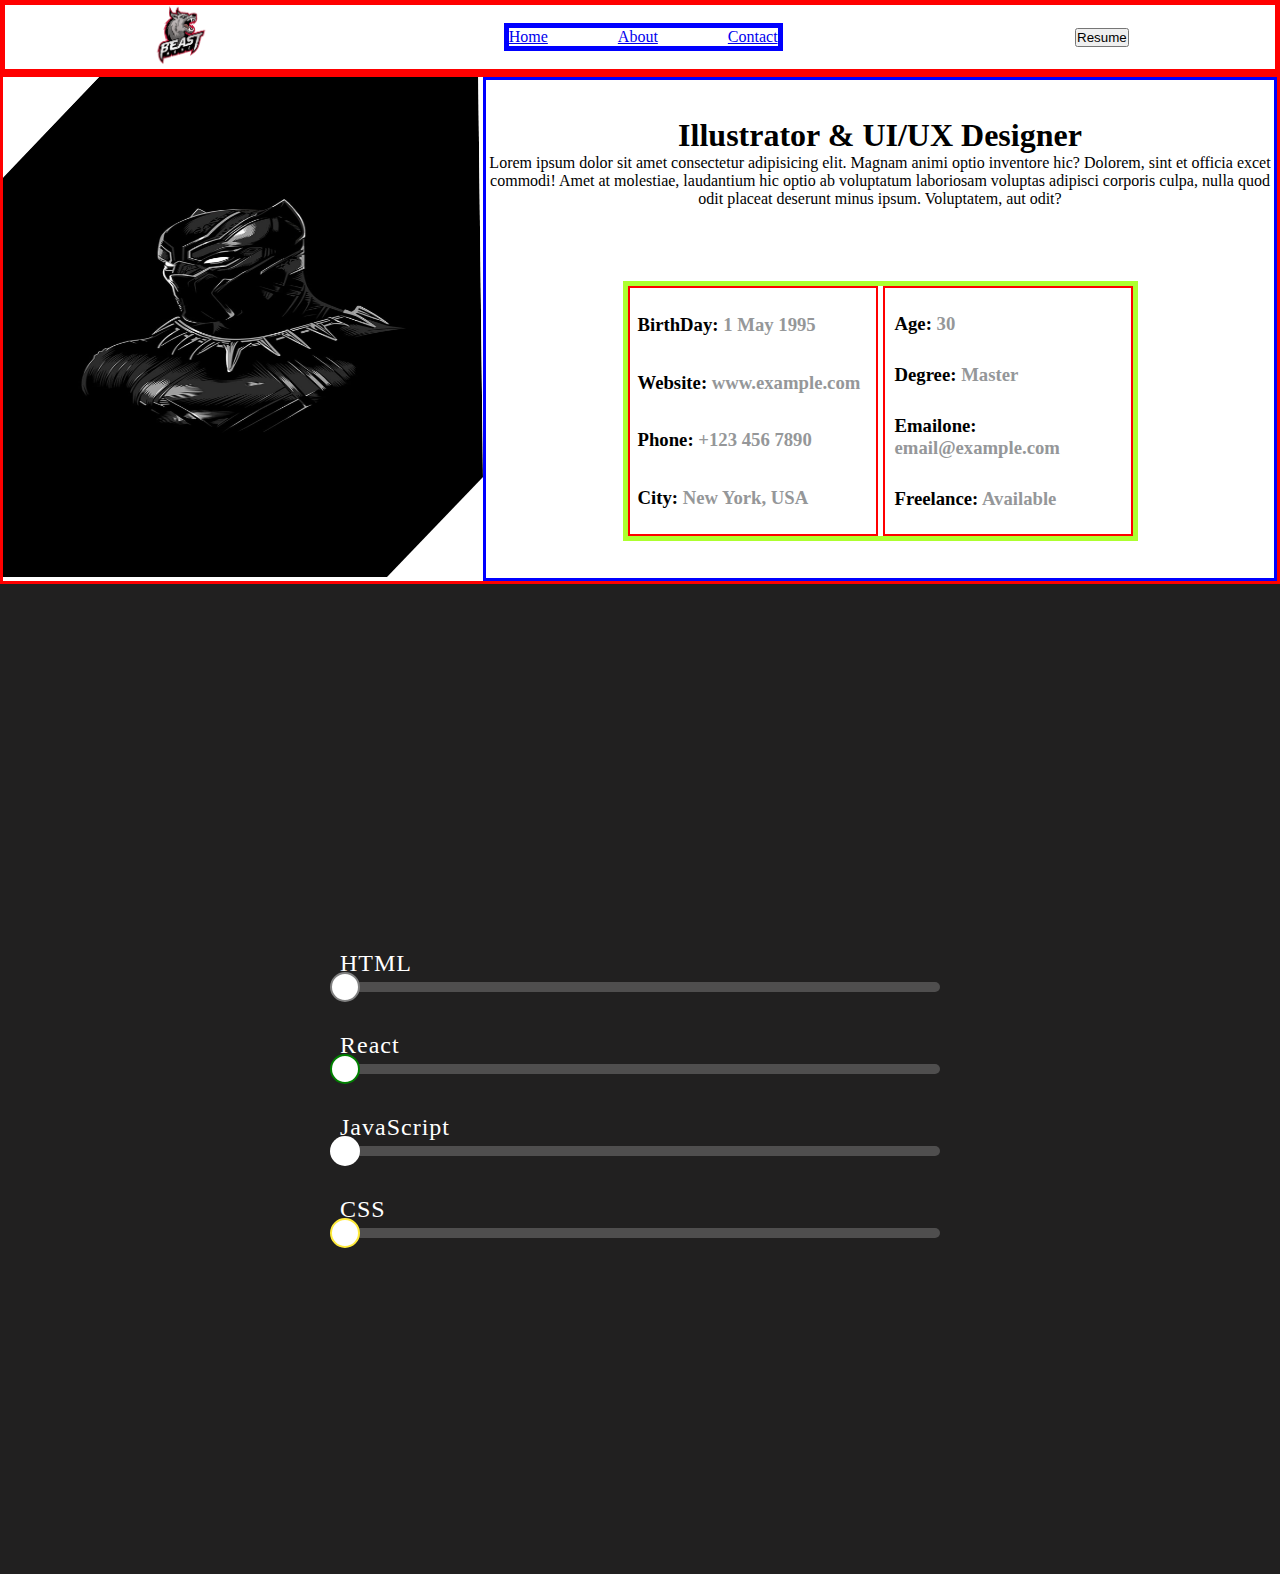
==== About/index.html @ 6f905f98 "Skill section added" ====
<!DOCTYPE html>
<html lang="en">
<head>
    <meta charset="UTF-8">
    <meta http-equiv="X-UA-Compatible" content="IE=edge">
    <meta name="viewport" content="width=device-width, initial-scale=1.0">
    <title>Document</title>
    <link rel="stylesheet" href="style.css">
</head>
<body>
    <div class="main">
        <nav id="navbar">
            <div>
              <img
                width="60px"
                src="./img/wlf_logo-2-removebg-preview.png"
                alt=""
              />
            </div>
            <ul id="navul">
              <li><a href="#"> Home</a></li>
              <li><a href="#">About</a></li>
              <li><a href="#">Contact</a></li>
            </ul>
    
            <div class="resume">
              <button>Resume</button>
            </div>
    
            <div class="togglebtn">
              <button id="navbtn"><svg xmlns="http://www.w3.org/2000/svg"  width="20px"
                height="20px"viewBox="0 0 448 512"><!--! Font Awesome Pro 6.3.0 by @fontawesome - https://fontawesome.com License - https://fontawesome.com/license (Commercial License) Copyright 2023 Fonticons, Inc. --><path d="M0 96C0 78.3 14.3 64 32 64H416c17.7 0 32 14.3 32 32s-14.3 32-32 32H32C14.3 128 0 113.7 0 96zM0 256c0-17.7 14.3-32 32-32H416c17.7 0 32 14.3 32 32s-14.3 32-32 32H32c-17.7 0-32-14.3-32-32zM448 416c0 17.7-14.3 32-32 32H32c-17.7 0-32-14.3-32-32s14.3-32 32-32H416c17.7 0 32 14.3 32 32z"/></svg></button>
            </div>
          </nav> 
          <!-- Section 1 end here -->
          <div id="toggledata" >

          </div>

          <!-- Section 2 start -->
          <section>
            <div class="sec2main">
              <div class="sec2left">
               <img width="480px" height="500px"  src="./img/peakpx.jpg" alt="img">
              </div>
              <div class="sec2right">
               <div class="heading2"><h1>Illustrator & UI/UX Designer</h1>
                <p>Lorem ipsum dolor sit amet consectetur adipisicing elit. Magnam animi optio inventore hic? Dolorem, sint et officia excet commodi! Amet at molestiae, laudantium hic optio ab voluptatum laboriosam voluptas adipisci corporis culpa, nulla quod odit placeat deserunt minus ipsum. Voluptatem, aut odit?</p>
               </div>
               <div class="table">
                <div class="table1">
                  <h3>BirthDay:  <span>1 May 1995</span></h3>
                  <h3>Website: <span>www.example.com </span></h3>
                  <h3>Phone: <span>+123 456 7890</span></h3>
                  <h3>City: <span>New York, USA</span></h3>
              </div>
          
              <div class="table2">
                  <h3>Age:<span> 30</span></h3>
                  <h3>Degree: <span>Master</span></h3>
              <h3>Emailone:  <span>email@example.com</span></h3>
                  <h3>Freelance: <span>Available</span></h3>
              </div>
               </div>
              </div>
            </div>
           </section>

           <!-- Section 3 -->
           <section>
            <div class="container">
             <div class="skills">
              <h2>HTML</h2>
              <div class="progress-bar">
               <div class="HTML"><span></span></div>
              </div>
          
              <h2>React</h2>
              <div class="progress-bar">
               <div class="React"><span></span></div>
              </div>
          
              <h2>JavaScript </h2>
              <div class="progress-bar">
               <div class="JavaScript"><span></span></div>
              </div>
          
              <h2>CSS</h2>
              <div class="progress-bar">
               <div class="CSS"><span></span></div>
              </div>
             </div>
            </div>
          </section>
    </div>
</body>
<script src="./script.js"></script>
</html>
---- About/style.css ----
*{
    margin: 0px;
    padding: 0px;
    box-sizing: border-box;
}
nav{
    display: flex;
    border: 5px solid red;
    justify-content: space-around;
    align-items: center;
    
}
#navul{
    display: flex;
    list-style: none;
    gap: 70px;
    border: 5px solid blue;
    justify-content: center;
    color: black;
    cursor: pointer;
}

.togglebtn {
    display: none;
}

/* Section 2  */

.sec2main{
  border: 3px solid red;
  display: flex;
justify-content: space-around;
}
.sec2right{
  border: 3px solid blue;
  align-items: center;
  display: flex;
  flex-direction: column;
  justify-content: space-around;
  
  
}
.table{
  display: flex;
  border: 5px solid greenyellow;
  gap: 5px;
}
.table1{
  /* padding: 10px; */
  border: 2px solid red;
  height: 250px;
  width: 250px;
  padding: 8px;
  display: flex;
  flex-direction: column;
  justify-content: space-around;
}
.table2{
  /* padding: 10px; */
  border: 2px solid red;
  height: 250px;
  width: 250px;
  padding: 10px;
  display: flex;
  flex-direction: column;
  justify-content: space-around;
}
.sec2left,img{
  clip-path: polygon(20% 0%, 80% 0%, 99% 0, 100% 80%, 80% 100%, 0 100%, 0% 80%, 0% 20%);
}
span{
  color: rgb(149, 151, 153);
}
.heading2{
text-align: center;
/* font-size: 45px; */
}

/* Section 3 */

.container{
  width:100%;
  height: 110vh;
  background: #212020;
  display: flex;
  align-items: center;
  justify-content: center;
}
.skills h2{
  font-weight: 400;
  letter-spacing: 1px;
  margin-top: 40px;
  margin-bottom: 5px;
  color: #ffff;
}
.progress-bar{
  background: #4f4e4e;
  width: 600px;
  height: 10px;
  border-radius: 5px;
}
.progress-bar div{
  height: 10px;
  border-radius: 5px;
  width: 0%;
  /* background: red; */
}
.progress-bar div span{
  height: 30px;
  width: 30px;
  border-radius: 50%;
  background: #fff;
  float: right;
  margin-top: -10px;
  margin-right:-20px;
  color: #333;
  display: flex;
  justify-content: center;
  align-items: center; 
}
.HTML{
  background-color: red;
  animation: HTML 4s linear forwards ;
}
.CSS{
  background: blue;
  animation: CSS 4s linear forwards
}
.JavaScript{
  background: greenyellow;
  animation: JavaScript 4s linear forwards;
}
.React{
  background: skyblue;
  animation: React 4s linear forwards;
}
.HTML span{
  border: 2px solid gray;
}
.CSS span{
  border: 2px solid #ffeb3b;
}
.React span{
  border: 2px solid green;
}
.JavaScript span{
  border: pink;
}
@keyframes HTML{
  100%{
    width: 81%;
  }
} 

@keyframes CSS{
  100%{
    width: 78%;
  }
} 

@keyframes JavaScript{
  100%{
    width: 76%;
  }
} 
@keyframes React{
  100%{
    width: 67%;
  }
}
/* Mobile responsive */

@media screen and (max-width:450px){
    #navul{
        display: none;
       }
       .togglebtn{
        display: flex;
       }
       .resume{
        display: none;
       }
       ul{
        display: flex;
        justify-content: center;
        list-style: none;
        gap: 30px;
       }
       /* Section 2 */
       .sec2main{
        width: 100%;
        flex-direction: column;
        justify-content: space-around;
        align-items: center;
       }
       .sec2left img{
        margin: 20px;
        width: 180px;
        height: 200px;
        /* border-radius: 50px; */
       }
       .table{
        flex-direction: column;
        gap: 30px;
        margin-top: 20px;
       }

       /* section 3 */
       .progress-bar{
        width: 300px;
       }
       .container{
        height: 500px;
       }
}
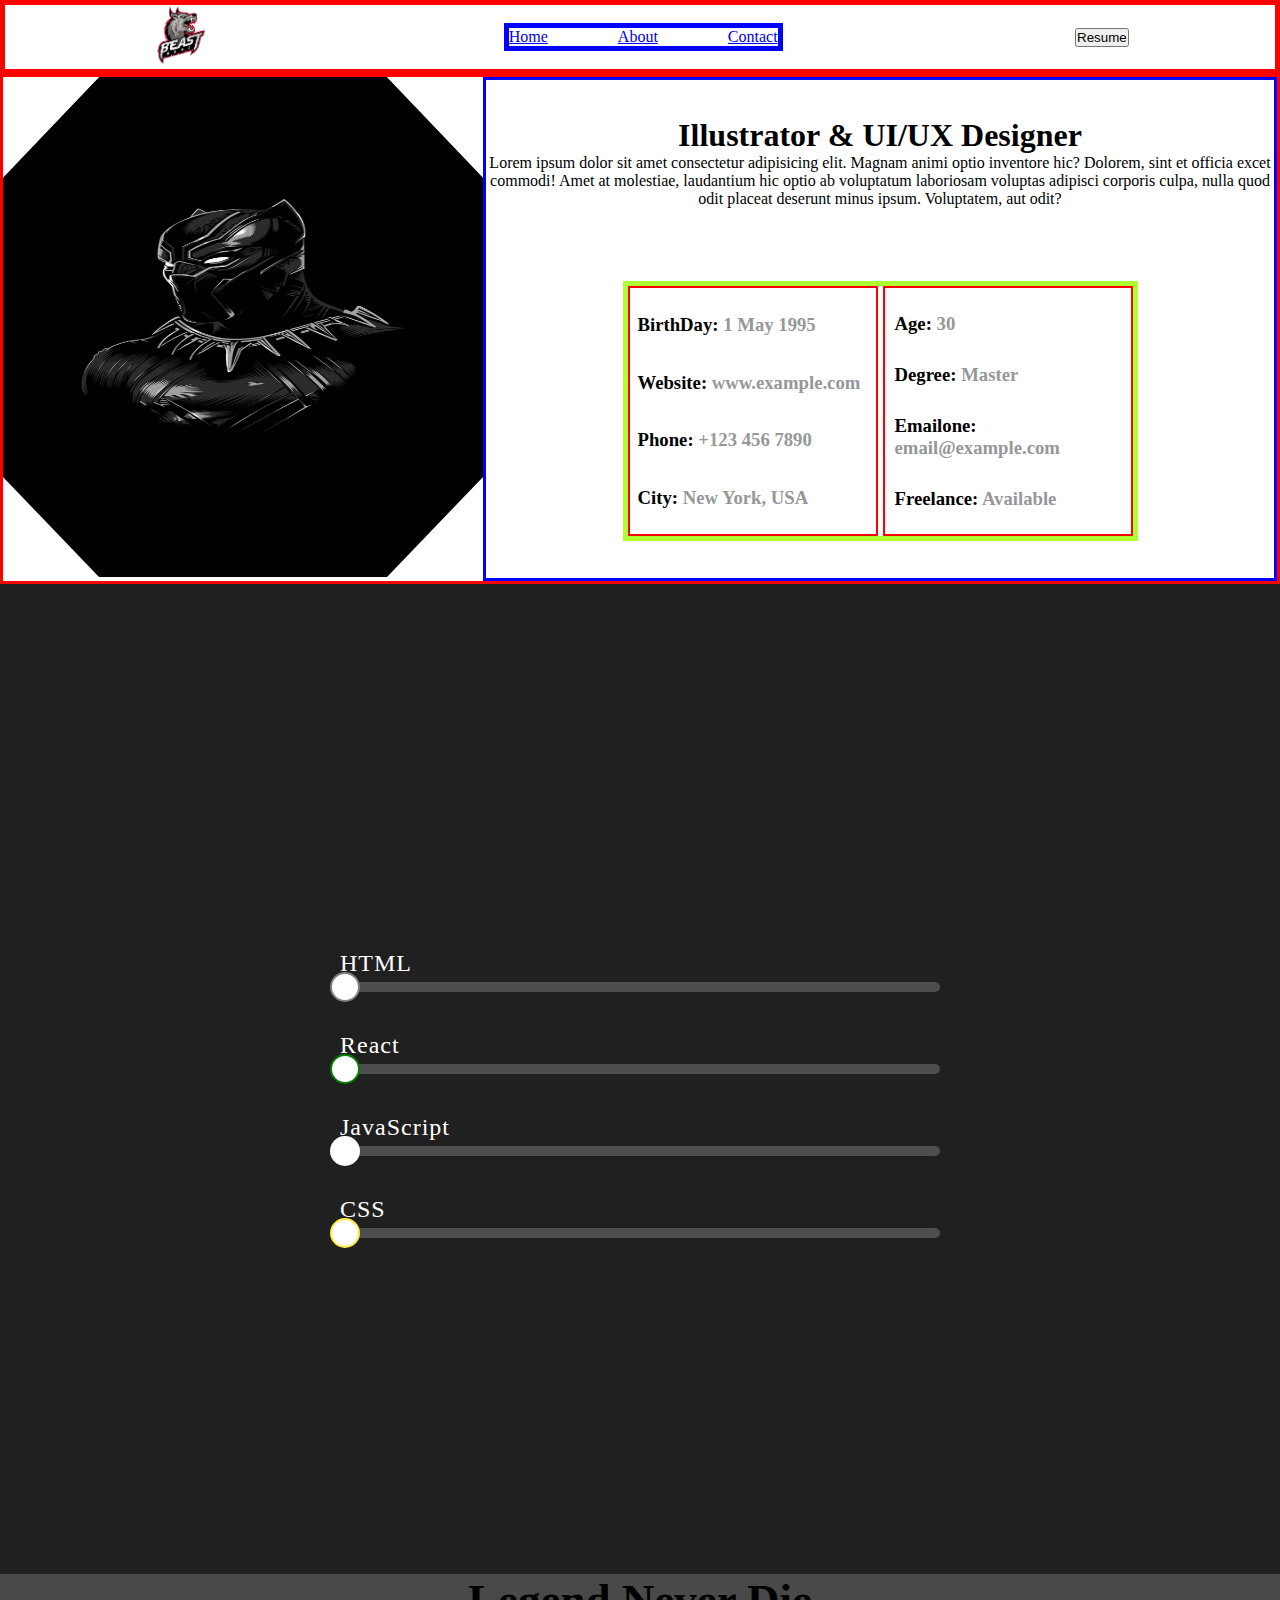
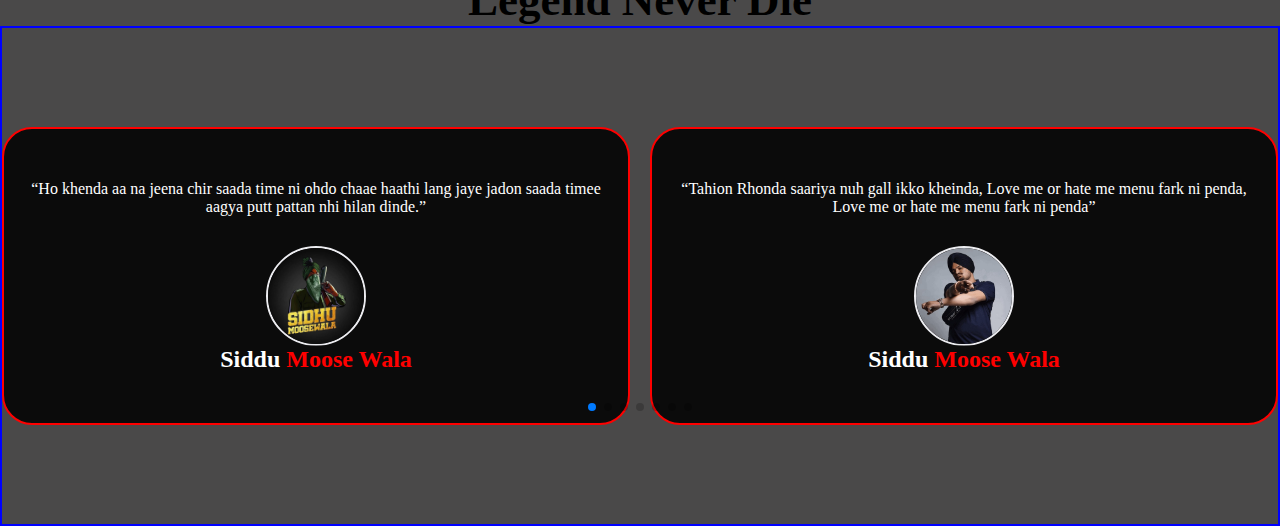
==== commit 3f133884: "testimonoials added" ====
--- a/About/index.html
+++ b/About/index.html
@@ -6,6 +6,10 @@
     <meta name="viewport" content="width=device-width, initial-scale=1.0">
     <title>Document</title>
     <link rel="stylesheet" href="style.css">
+    <link
+      rel="stylesheet"
+      href="https://cdn.jsdelivr.net/npm/swiper@8/swiper-bundle.min.css"
+    />
 </head>
 <body>
     <div class="main">
@@ -92,7 +96,202 @@
              </div>
             </div>
           </section>
+          <!-- section 3 End -->
+
+          <!-- section 4 start -->
+          <section>
+            <!-- Swiper -->
+            <h1 class="swipeheader">Legend Never Die</h1>
+            <div class="swipermain">
+              
+            <div class="swiper mySwiper">
+              <div class="swiper-wrapper">
+                <!-- Slider1 -->
+                <div class="swiper-slide">
+                  <div class="container4">
+                    <p>
+                      <q
+                        >Ho khenda aa na jeena chir saada time ni ohdo chaae haathi lang jaye jadon saada timee aagya putt pattan nhi hilan dinde.</q
+                      >
+                    </p>
+                    <div class="img-text">
+                      <figure>
+                        <img
+                          id="logo"
+                          style="width: 100px; height: 100px"
+                          src="./img/Sidhu-moose-wala-32.jpg"
+                          alt=""
+                        />
+                        <h2>Siddu <span style="color: red;">Moose Wala</span></h2>
+                      </figure>
+                    </div>
+                  </div>
+                </div>
+                <!-- Slider 2 -->
+                <div class="swiper-slide">
+                  <div class="container4">
+                    <p>
+                      <q
+                        >Tahion Rhonda saariya nuh gall ikko kheinda, Love me or hate me menu fark ni penda, Love me or hate me menu fark ni penda</q
+                      >
+                    </p>
+                    <div class="img-text">
+                      <figure>
+                        <img
+                          id="logo"
+                          style="width: 100px; height: 100px"
+                          src="./img/Sidhu-Moose-Wala-55.jpeg"
+                          alt=""
+                        />
+                        <h2>Siddu <span style="color: red;">Moose Wala</span></h2>
+                      </figure>
+                    </div>
+                  </div>
+                </div>
+                <!-- Slider 3 -->
+                <div class="swiper-slide">
+                  <div class="container4">
+                    <p>
+                      <q
+                        >Jo Kehanda geeta kedhyaan ch kinni aa tu jaaan vekh lain ho bacha bcaha, jihte kare maan vekh lai ve tu udd de lafafe asmaan vekh ke aaha moose pindo, chadehya toofan dekh lai.</q
+                      >
+                    </p>
+                    <div class="img-text">
+                      <figure>
+                        <img
+                          id="logo"
+                          style="width: 100px; height: 100px"
+                          src="./img/Sidhu-Moose-Wala-photo-2021-4.jpg"
+                          alt=""
+                        />
+                        <h2>Siddu <span style="color: red;">Moose Wala</span></h2>
+                      </figure>
+                    </div>
+                  </div>
+                </div>
+                <!-- Slider 4 -->
+                <div class="swiper-slide">
+                  <div class="container4">
+                    <p>
+                      <q
+                        >Those that were putting me down in my struggle period <br>Now my good time is here and I have them leaning over</q
+                      >
+                    </p>
+                    <div class="img-text">
+                      <figure>
+                        <img
+                          id="logo"
+                          style="width: 100px; height: 100px"
+                          src="./img/Sidhu-Moose-wala-Photos-20204.jpg"
+                          alt=""
+                        />
+                        <h2>Siddu <span style="color: red;">Moose Wala</span></h2>
+                      </figure>
+                    </div>
+                  </div>
+                </div>
+                <!-- Slider 5 -->
+                <div class="swiper-slide">
+                  <div class="container4">
+                    <p>
+                      <q
+                        >Its not easy to beat me baby,
+                        I never learned to cheat,
+                        These kids think they can compete with me just by picking up pens,
+                        If you guys think you can win the game,
+                        I am standing on the top and you will pull me down,
+                        Its out of your limit</q
+                      >
+                    </p>
+                    <div class="img-text">
+                      <figure>
+                        <img
+                          id="logo"
+                          style="width: 100px; height: 100px"
+                          src="./img/Sidhu-Moosewala-Photos-65.jpeg"
+                          alt=""
+                        />
+                        <h2>Siddu <span style="color: red;">Moose Wala</span></h2>
+                      </figure>
+                    </div>
+                  </div>
+                </div>
+                <!-- Slider 6 -->
+                <div class="swiper-slide">
+                  <div class="container4">
+                    <p>
+                      <q
+                        >The ones who comment behind my back
+                        And F*ckers call me brother on my face
+                        I don’t give a damn, I don’t give a damn.</q
+                      >
+                    </p>
+                    <div class="img-text">
+                      <figure>
+                        <img
+                          id="logo"
+                          style="width: 100px; height: 100px"
+                          src="./img/Sidhu-Moosewala-Photos-78.jpg"
+                          alt=""
+                        />
+                        <h2>Siddu <span style="color: red;">Moose Wala</span></h2>
+                      </figure>
+                    </div>
+                  </div>
+                </div>
+                <!-- Slider 7 -->
+                
+      
+                <div class="swiper-slide">
+                  <div class="container4">
+                    <p>
+                      <q
+                        >I am one man army  I have no bond with others, I am signed to God  I have not come into this world to become a good person  I have been designed to break the goons 
+      
+                  </q
+                      >
+                    </p>
+                    <div class="img-text">
+                      <figure>
+                        <img
+                          id="logo"
+                          style="width: 100px; height: 100px"
+                          src="./img/wlf_logo-2-removebg-preview.png"
+                          alt=""
+                        />
+                        <h2>Siddu <span style="color: red;">Moose Wala</span></h2>
+                      </figure>
+                    </div>
+                  </div>
+                </div>
+                <!-- Slider 8 -->
+                <div class="swiper-slide">
+                  <div class="container4">
+                    <p>
+                      <q
+                        >The work which I have done till now has become a record  My motives are beyond your thoughts  On which sins I am walking you can judge me rom here  Every role model has died with my gun</q
+                      >
+                    </p>
+                    <div class="img-text">
+                      <figure>
+                        <img
+                          id="logo"
+                          style="width: 100px; height: 100px"
+                          src="./img/Sidhu-moose-wala-32.jpg"
+                          alt=""
+                        />
+                        <h2>Siddu <span style="color: red;">Moose Wala</span></h2>
+                      </figure>
+                    </div>
+                  </div>
+                </div>
+              </div>
+              <div class="swiper-pagination"></div>
+            </div>
+          </div>
+          </section>
     </div>
+    <script src="https://cdn.jsdelivr.net/npm/swiper@9/swiper-bundle.min.js"></script>
 </body>
 <script src="./script.js"></script>
 </html>--- a/About/style.css
+++ b/About/style.css
@@ -66,7 +66,7 @@
   justify-content: space-around;
 }
 .sec2left,img{
-  clip-path: polygon(20% 0%, 80% 0%, 99% 0, 100% 80%, 80% 100%, 0 100%, 0% 80%, 0% 20%);
+  clip-path: polygon(20% 0%, 80% 0%, 100% 20%, 100% 80%, 80% 100%, 20% 100%, 0% 80%, 0% 20%);
 }
 span{
   color: rgb(149, 151, 153);
@@ -168,6 +168,72 @@
     width: 67%;
   }
 }
+
+/* Section 4 */
+
+.swiper {
+  width: 100%;
+  height: 60%;
+}
+
+.swiper-slide {
+  text-align: center;
+  font-size: 16px;
+  background: #0b0b0b;
+  color: #fff;
+  display: flex;
+  justify-content: center;
+  align-items: center;
+  border-radius: 10px;
+  padding: 5px;
+  border-radius: 30px;
+  border: 2px solid red;
+  
+}
+
+.swiper-slide img {
+  display: block;
+  width: 100%;
+  height: 60%;
+  object-fit: cover;
+}
+.container4 {
+  display: flex;
+  flex-direction: column;
+  justify-content: center;
+  gap: 30px;
+  padding: 10px 20px;
+  /* border: 5px solid greenyellow; */
+}
+
+figure {
+  display: flex;
+  flex-direction: column;
+  justify-content: center;
+  align-items: center;
+
+}
+#logo {
+  border: 2px solid rgb(236, 236, 240);
+  border-radius: 50%;
+}
+body {
+  position: relative;
+  height: 100%;
+}
+.swipermain{
+  height: 500px;
+  border: 2px solid blue;
+  display: flex;
+  align-items: center;
+  background: #4a4949;
+}
+.swipeheader{
+  text-align: center;
+  font-size: 45px;
+  background: #4a4949;
+}
+
 /* Mobile responsive */
 
 @media screen and (max-width:450px){
@@ -212,4 +278,29 @@
        .container{
         height: 500px;
        }
+       /* Section 4 */
+       .swipermain{
+        flex-direction: column;
+        /* height: 400px; */
+        justify-content: center;
+        align-items: center;
+       
+        height:600px ;
+       
+       }
+       .swiper-slide{
+      
+        border: 4px solid yellow;
+        
+      
+       }
+       .swiper{
+       display: block;
+       }
+       .swipeheader{
+        /* display: block; */
+        flex-direction: column;
+       }
+      
+    
 }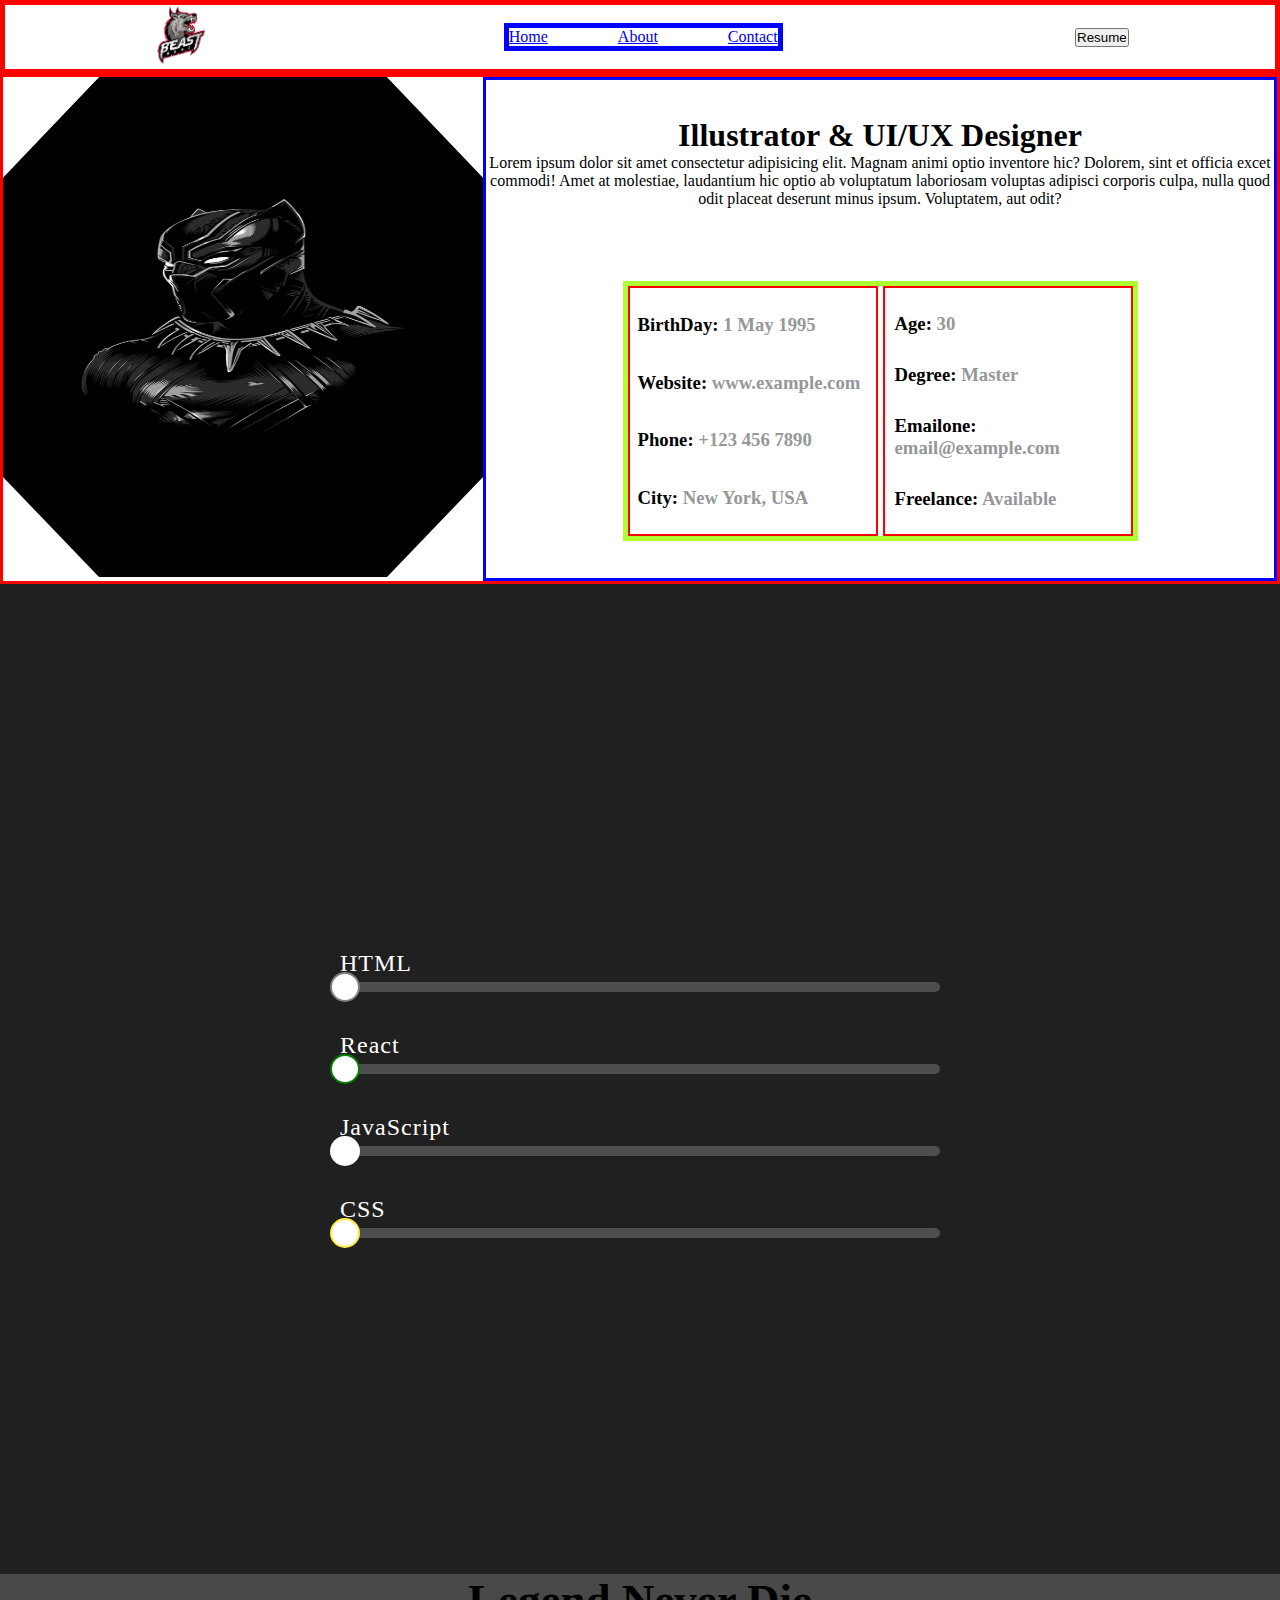
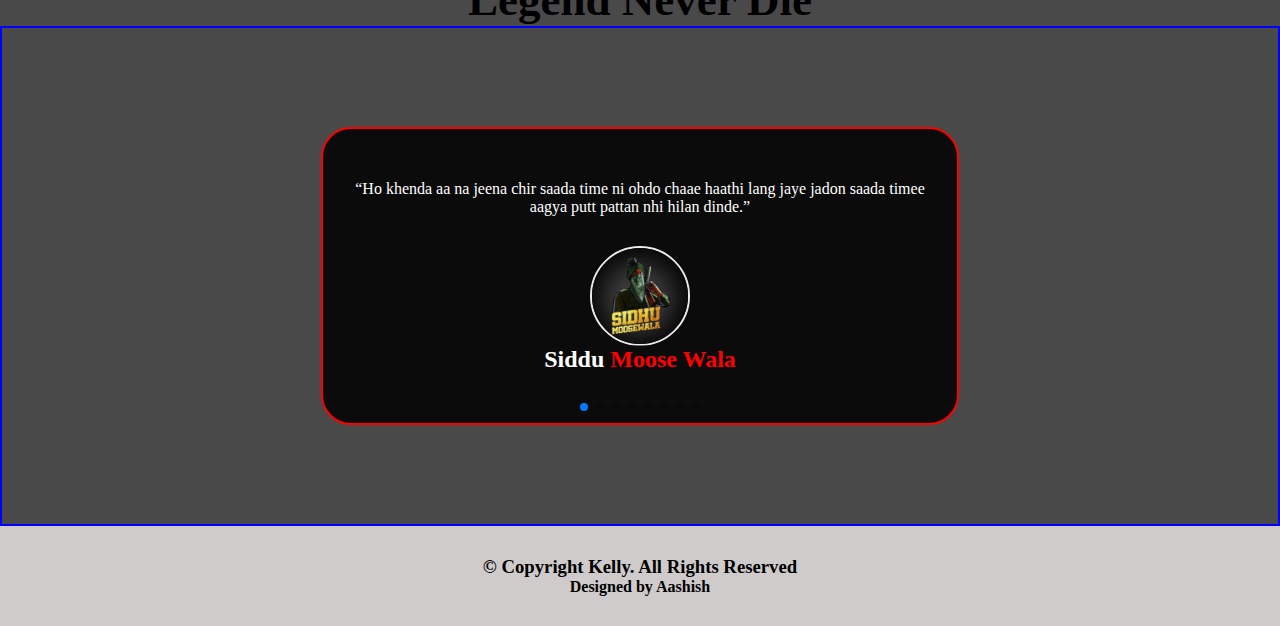
==== commit 9a4f502a: "About structure complete" ====
--- a/About/index.html
+++ b/About/index.html
@@ -290,6 +290,16 @@
             </div>
           </div>
           </section>
+
+          <footer>
+            <div class="footermain">
+              <div>
+                <h3>© Copyright Kelly. All Rights Reserved</h3>
+                <h4>Designed by Aashish 
+                </h4>
+              </div>
+            </div>
+          </footer>
     </div>
     <script src="https://cdn.jsdelivr.net/npm/swiper@9/swiper-bundle.min.js"></script>
 </body>
--- a/About/style.css
+++ b/About/style.css
@@ -172,7 +172,7 @@
 /* Section 4 */
 
 .swiper {
-  width: 100%;
+  width: 50%;
   height: 60%;
 }
 
@@ -188,6 +188,7 @@
   padding: 5px;
   border-radius: 30px;
   border: 2px solid red;
+  width: 500px;
   
 }
 
@@ -233,6 +234,16 @@
   font-size: 45px;
   background: #4a4949;
 }
+/* Section 5 */
+.footermain{
+  height: 100px;
+  display: flex;
+  justify-content: center;
+  align-items: center;
+  text-align: center;
+  background: rgb(207, 203, 203);
+}
+
 
 /* Mobile responsive */
 
@@ -280,12 +291,11 @@
        }
        /* Section 4 */
        .swipermain{
-        flex-direction: column;
-        /* height: 400px; */
+        /* flex-direction: column; */
         justify-content: center;
         align-items: center;
        
-        height:600px ;
+        height:400px ;
        
        }
        .swiper-slide{
@@ -301,6 +311,10 @@
         /* display: block; */
         flex-direction: column;
        }
+       .swiper {
+        width: 80%;
+        height: 80%;
+      }
       
     
 }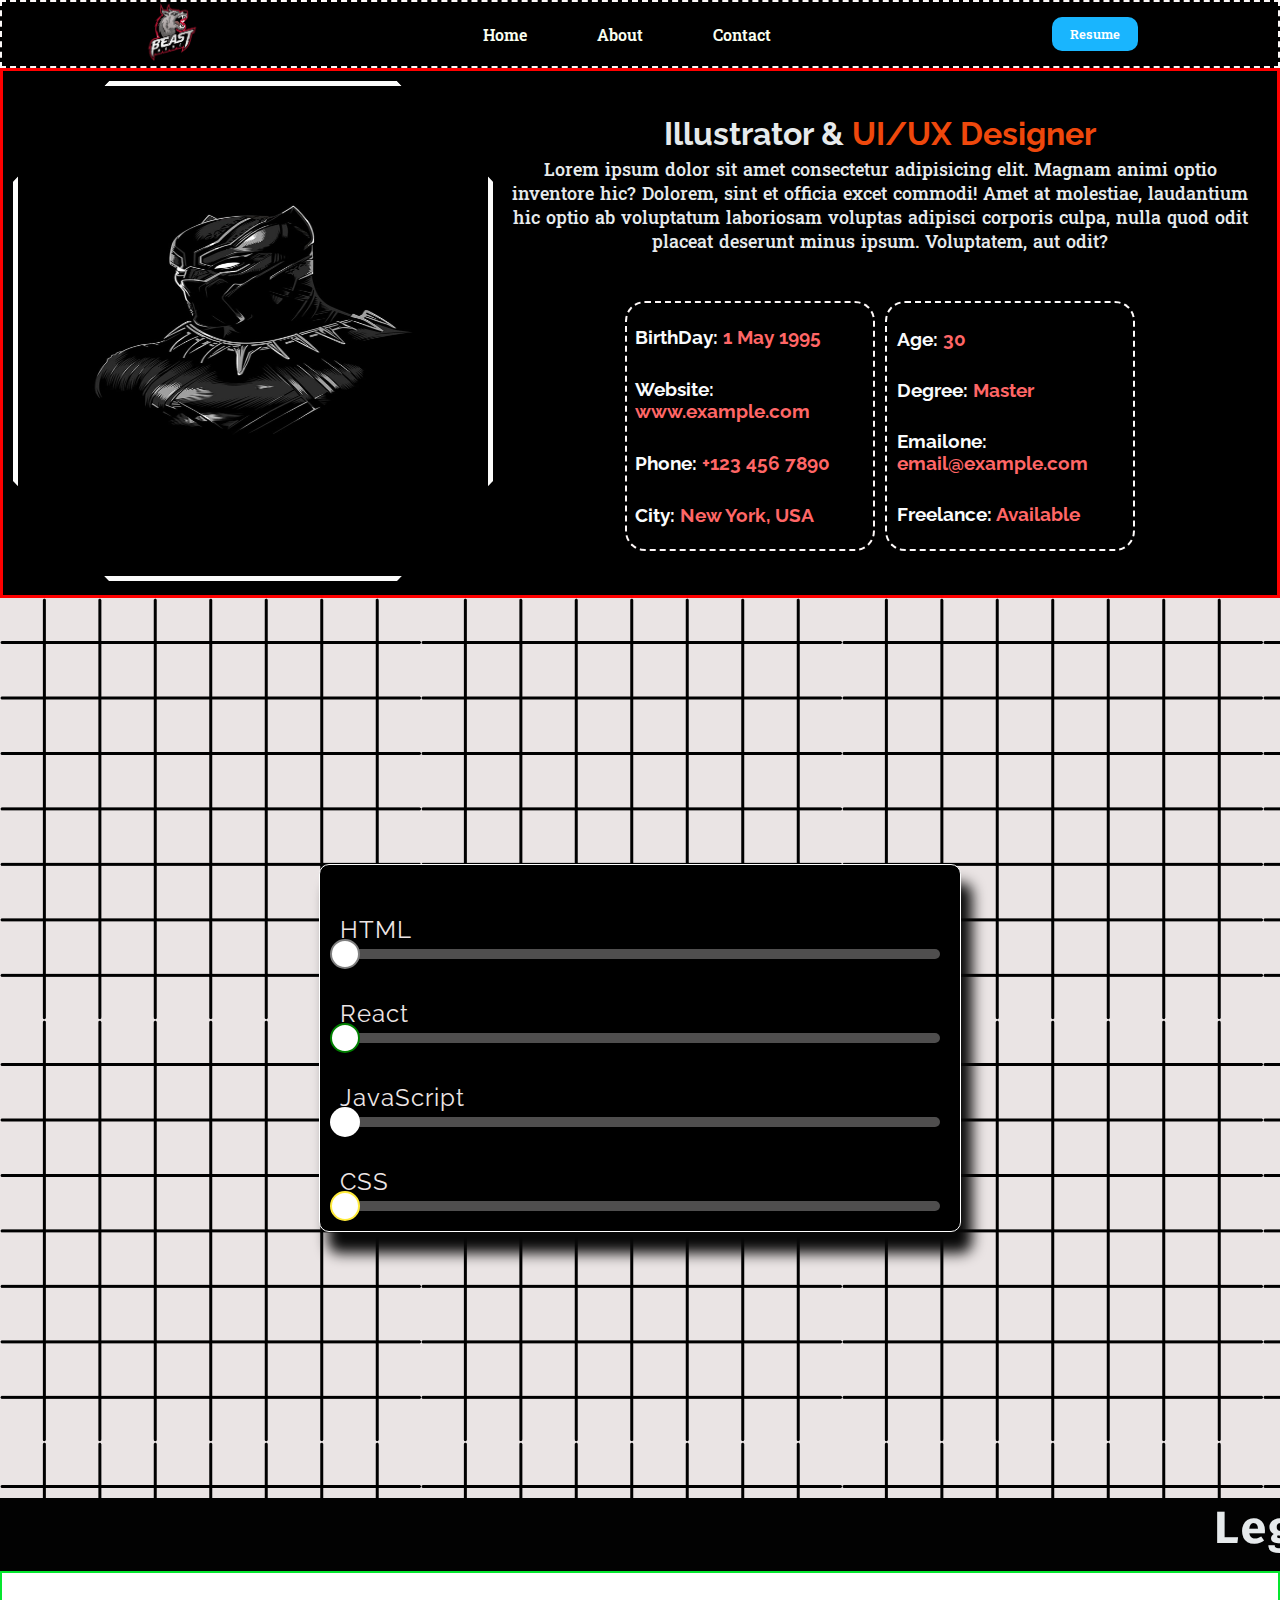
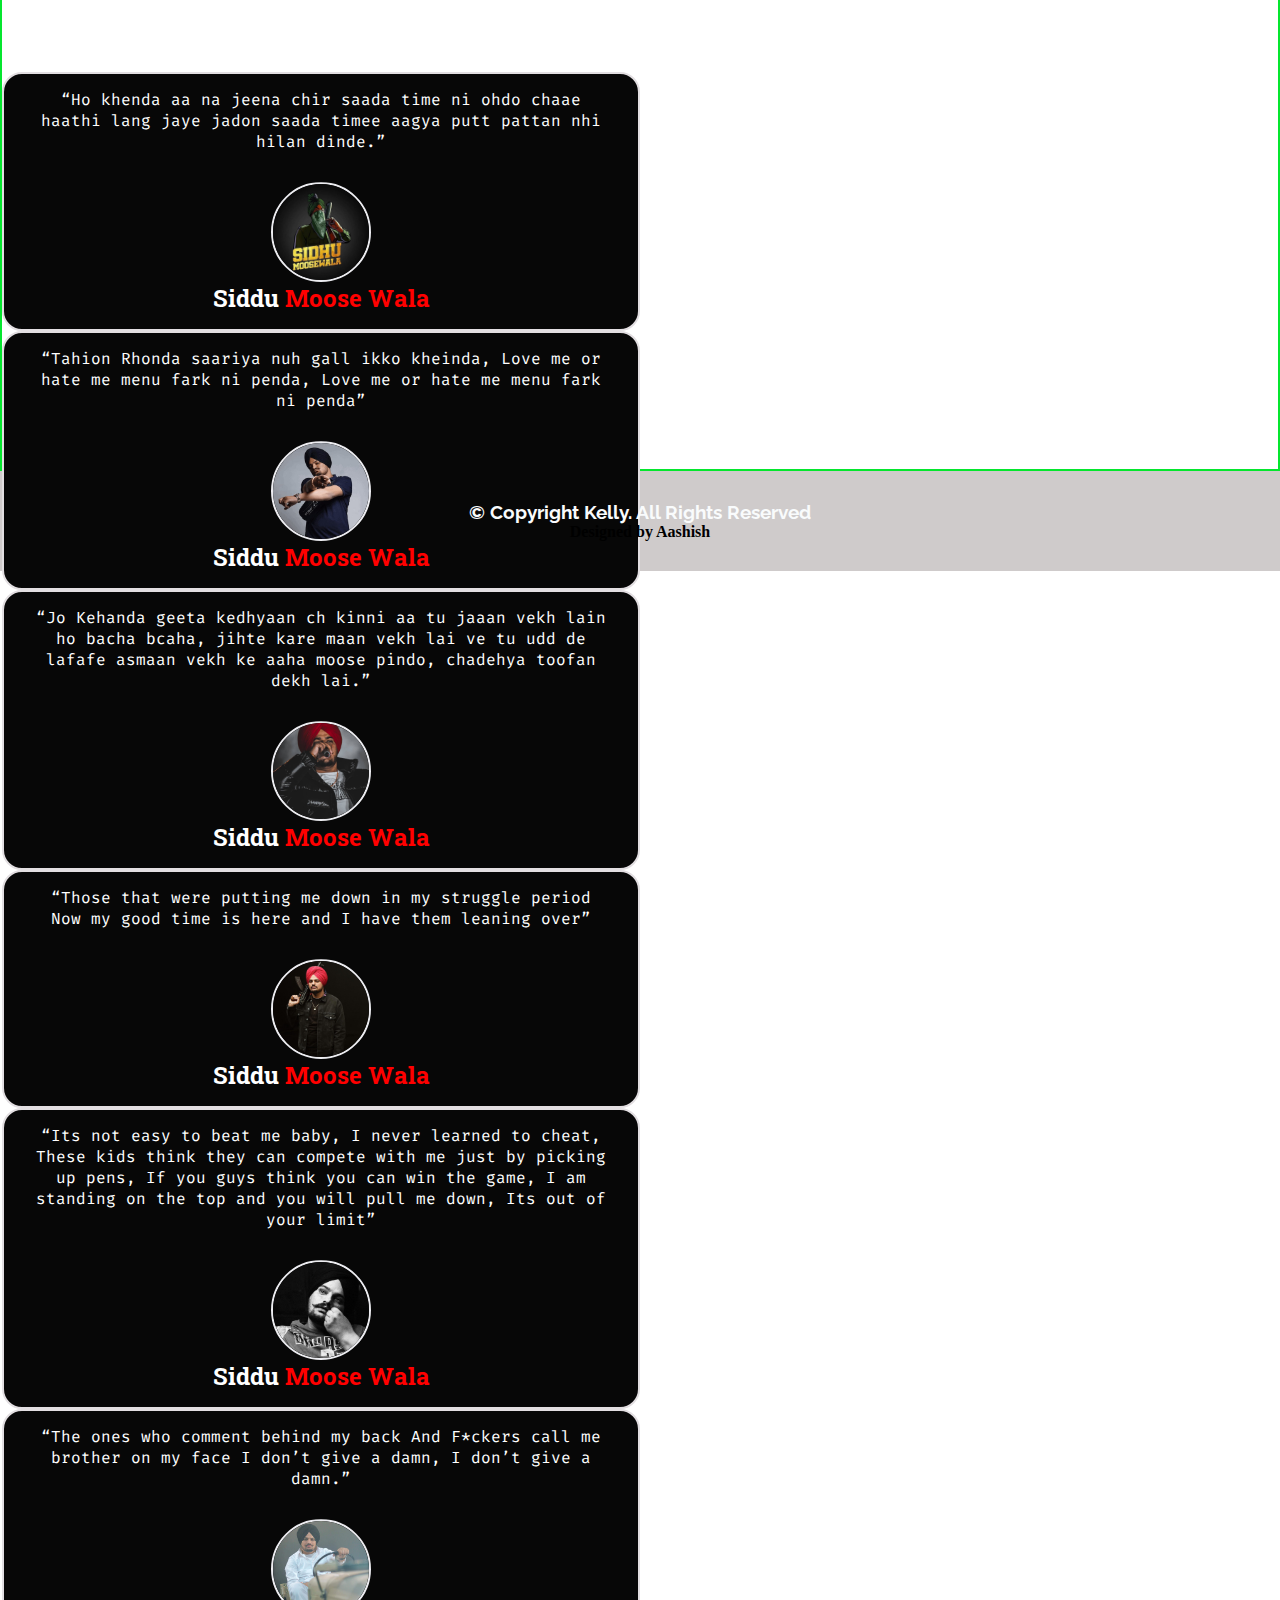
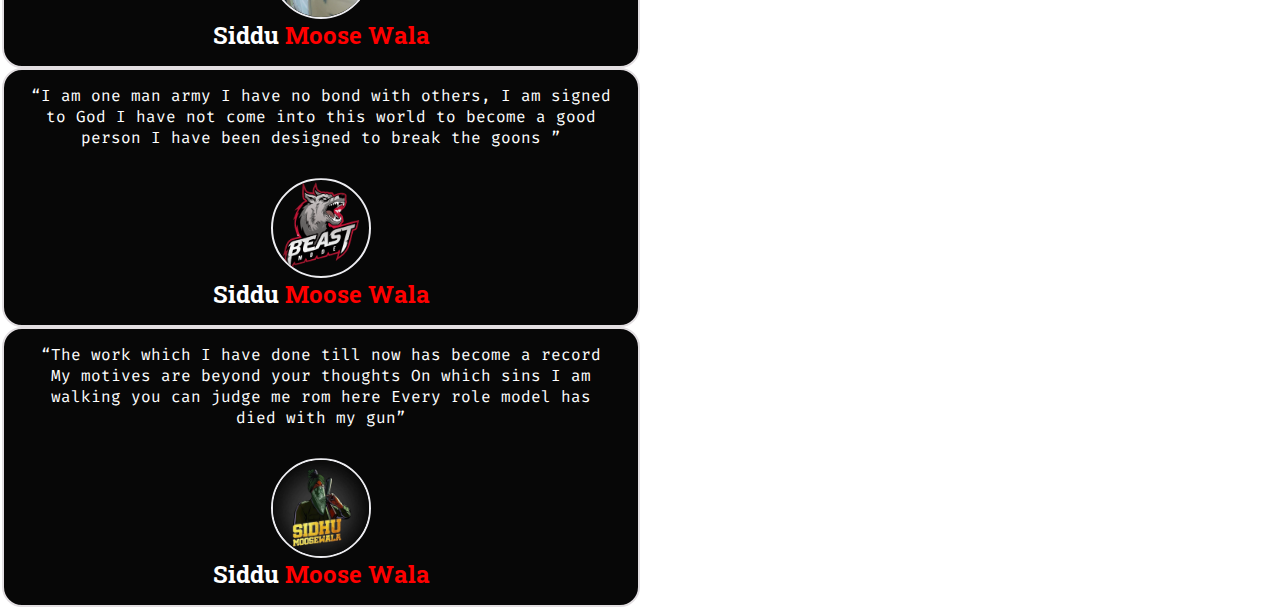
==== commit 864b9293: "About page updated" ====
--- a/About/index.html
+++ b/About/index.html
@@ -6,10 +6,8 @@
     <meta name="viewport" content="width=device-width, initial-scale=1.0">
     <title>Document</title>
     <link rel="stylesheet" href="style.css">
-    <link
-      rel="stylesheet"
-      href="https://cdn.jsdelivr.net/npm/swiper@8/swiper-bundle.min.css"
-    />
+    <link rel="stylesheet" href="https://cdnjs.cloudflare.com/ajax/libs/font-awesome/6.1.1/css/all.min.css">
+    <link href="https://fonts.googleapis.com/css2?family=Aboreto&family=Explora&family=Fira+Code:wght@300&family=Golos+Text:wght@500&family=Julee&family=Lobster&family=Raleway:wght@300&family=Roboto+Slab:wght@300&family=Space+Mono&display=swap" rel="stylesheet">
 </head>
 <body>
     <div class="main">
@@ -22,13 +20,13 @@
               />
             </div>
             <ul id="navul">
-              <li><a href="#"> Home</a></li>
-              <li><a href="#">About</a></li>
-              <li><a href="#">Contact</a></li>
+              <li><a href="../index.html"> Home</a></li>
+              <li><a href="/">About</a></li>
+              <li><a href="../Contact/index.html">Contact</a></li>
             </ul>
     
             <div class="resume">
-              <button>Resume</button>
+              <button class="btn_resume"><a href="/images.pdf" download="Data">Resume</a></button>
             </div>
     
             <div class="togglebtn">
@@ -45,11 +43,11 @@
           <section>
             <div class="sec2main">
               <div class="sec2left">
-               <img width="480px" height="500px"  src="./img/peakpx.jpg" alt="img">
+               <img id="aboutimg" width="480px" height="500px"  src="./img/peakpx.jpg" alt="img">
               </div>
               <div class="sec2right">
-               <div class="heading2"><h1>Illustrator & UI/UX Designer</h1>
-                <p>Lorem ipsum dolor sit amet consectetur adipisicing elit. Magnam animi optio inventore hic? Dolorem, sint et officia excet commodi! Amet at molestiae, laudantium hic optio ab voluptatum laboriosam voluptas adipisci corporis culpa, nulla quod odit placeat deserunt minus ipsum. Voluptatem, aut odit?</p>
+               <div class="heading2"><h1>Illustrator & <span style="color: rgb(239, 72, 12); font-size: 32px;">UI/UX Designer</span> </h1>
+                <p style="font-family: Roboto Slab; margin-top: 5px; font-size: 18px; word-spacing: 2px; font-weight: 500;">Lorem ipsum dolor sit amet consectetur adipisicing elit. Magnam animi optio inventore hic? Dolorem, sint et officia excet commodi! Amet at molestiae, laudantium hic optio ab voluptatum laboriosam voluptas adipisci corporis culpa, nulla quod odit placeat deserunt minus ipsum. Voluptatem, aut odit?</p>
                </div>
                <div class="table">
                 <div class="table1">
@@ -101,7 +99,7 @@
           <!-- section 4 start -->
           <section>
             <!-- Swiper -->
-            <h1 class="swipeheader">Legend Never Die</h1>
+            <h1 class="swipeheader"><marquee behavior="" direction="left" >Legend Never Die</marquee></h1>
             <div class="swipermain">
               
             <div class="swiper mySwiper">
--- a/About/style.css
+++ b/About/style.css
@@ -5,49 +5,92 @@
 }
 nav{
     display: flex;
-    border: 5px solid red;
+    border: 2px dashed rgb(252, 248, 248);
     justify-content: space-around;
     align-items: center;
+    background: #000;
     
 }
 #navul{
     display: flex;
     list-style: none;
     gap: 70px;
-    border: 5px solid blue;
+    /* border: 5px solid blue; */
     justify-content: center;
     color: black;
     cursor: pointer;
 }
+li>a{
+  color: rgb(249, 255, 240);
+  font-family:"Roboto Slab" ;
+  font-weight: 600;
+  text-decoration: none;
+}
+li>a:hover{
+  color:#19B5FE;
+  text-decoration: underline 2px solid#F22613;  
+}
+#navul li:hover{
+  transform: scale(1.2);
+}
 
 .togglebtn {
     display: none;
 }
 
+.btn_resume{
+  padding: 8px 18px;
+  font-family: "Roboto Slab";
+  font-weight: 600;
+  border: none;
+  border-radius: 10px;
+  background: #19B5FE;
+  color: #ffff;
+  cursor: pointer; 
+}
+.btn_resume a{
+  color: #ffff;
+  text-decoration: none;
+}
+
+.btn_resume:hover{
+  background: #e6eaec;
+  color: #010101;
+  transform: scale(1.1)
+}
+ a:hover{
+  color:#19B5FE;
+  text-decoration: none;
+}
+
 /* Section 2  */
 
 .sec2main{
   border: 3px solid red;
   display: flex;
-justify-content: space-around;
+justify-content:center;
+padding: 10px;
+background: #000000;
 }
 .sec2right{
-  border: 3px solid blue;
+  /* border: 3px solid blue; */
   align-items: center;
   display: flex;
   flex-direction: column;
   justify-content: space-around;
+  padding: 10px;
   
   
 }
 .table{
   display: flex;
-  border: 5px solid greenyellow;
-  gap: 5px;
+  /* border: 5px solid greenyellow; */
+  gap: 10px;
 }
 .table1{
   /* padding: 10px; */
-  border: 2px solid red;
+  border: 2px dashed rgb(253, 247, 247);
+  border-radius: 20px;
   height: 250px;
   width: 250px;
   padding: 8px;
@@ -57,7 +100,8 @@
 }
 .table2{
   /* padding: 10px; */
-  border: 2px solid red;
+  border: 2px dashed rgb(254, 251, 251);
+  border-radius: 20px;
   height: 250px;
   width: 250px;
   padding: 10px;
@@ -65,33 +109,70 @@
   flex-direction: column;
   justify-content: space-around;
 }
+.table1:hover{
+  border: 3px dashed rgb(71, 245, 8);
+  transform: scale(0.9);
+  cursor: pointer;
+}
+.table2:hover{
+  border: 3px dashed rgb(71, 245, 8);
+  transform: scale(0.9);
+  cursor: pointer;
+}
 .sec2left,img{
   clip-path: polygon(20% 0%, 80% 0%, 100% 20%, 100% 80%, 80% 100%, 20% 100%, 0% 80%, 0% 20%);
+ 
+}
+#aboutimg{
+  border: 5px solid rgb(251, 251, 250); 
+}
+#aboutimg:hover{
+  border: 5px solid rgb(1, 250, 18); 
 }
 span{
-  color: rgb(149, 151, 153);
-}
+  color: #FF6666;
+}
+
 .heading2{
 text-align: center;
+font-family: "Raleway";
 /* font-size: 45px; */
+color: #e6eaec;
+}
+h3{
+  color: #f9fbfc;
+  font-family: "Raleway";
 }
 
 /* Section 3 */
 
 .container{
   width:100%;
-  height: 110vh;
-  background: #212020;
-  display: flex;
-  align-items: center;
-  justify-content: center;
+  height: 100vh;
+  background: #eae4e4;
+  display: flex;
+  align-items: center;
+  justify-content: center;
+  background-image: url(./img/squares.png);
+  
+}
+.skills{
+  border: 1px solid white;
+  border-radius: 10px;
+  padding: 10px 20px;
+  background: rgba(0, 0, 0, 1.2);
+  box-shadow: 10px 20px 14px 1px rgba(8,8,8,1);
+ 
+  
 }
 .skills h2{
   font-weight: 400;
   letter-spacing: 1px;
   margin-top: 40px;
   margin-bottom: 5px;
-  color: #ffff;
+  color: #ede5e5;
+  font-family:"Raleway";
+  
 }
 .progress-bar{
   background: #4f4e4e;
@@ -104,6 +185,7 @@
   border-radius: 5px;
   width: 0%;
   /* background: red; */
+  
 }
 .progress-bar div span{
   height: 30px;
@@ -120,19 +202,19 @@
 }
 .HTML{
   background-color: red;
-  animation: HTML 4s linear forwards ;
+  animation: HTML 6s linear forwards ;
 }
 .CSS{
   background: blue;
-  animation: CSS 4s linear forwards
+  animation: CSS 6s linear forwards
 }
 .JavaScript{
   background: greenyellow;
-  animation: JavaScript 4s linear forwards;
+  animation: JavaScript 6s linear forwards;
 }
 .React{
   background: skyblue;
-  animation: React 4s linear forwards;
+  animation: React 6s linear forwards;
 }
 .HTML span{
   border: 2px solid gray;
@@ -179,16 +261,17 @@
 .swiper-slide {
   text-align: center;
   font-size: 16px;
-  background: #0b0b0b;
+  background: #070707;
   color: #fff;
   display: flex;
   justify-content: center;
   align-items: center;
-  border-radius: 10px;
+  border-radius: 20px;
   padding: 5px;
-  border-radius: 30px;
-  border: 2px solid red;
+  border: 2px solid rgb(226, 222, 225);
   width: 500px;
+  
+
   
 }
 
@@ -224,15 +307,26 @@
 }
 .swipermain{
   height: 500px;
-  border: 2px solid blue;
-  display: flex;
-  align-items: center;
-  background: #4a4949;
+  border: 2px solid rgb(5, 230, 46);
+  display: flex;
+  align-items: center;
+ /* background-image: url(./img/3d-render-grunge-room-with-smoky-atmosphere-spotlight.jpg);
+ background-size: cover;
+ background-repeat: no-repeat; */
+ 
+}
+q{
+  font-family: "Fira code";
+}
+h2{
+  font-family: "Roboto Slab";
 }
 .swipeheader{
   text-align: center;
   font-size: 45px;
-  background: #4a4949;
+  background: #020202;
+  color: #e6eaec;
+  font-family: "Fira code";
 }
 /* Section 5 */
 .footermain{
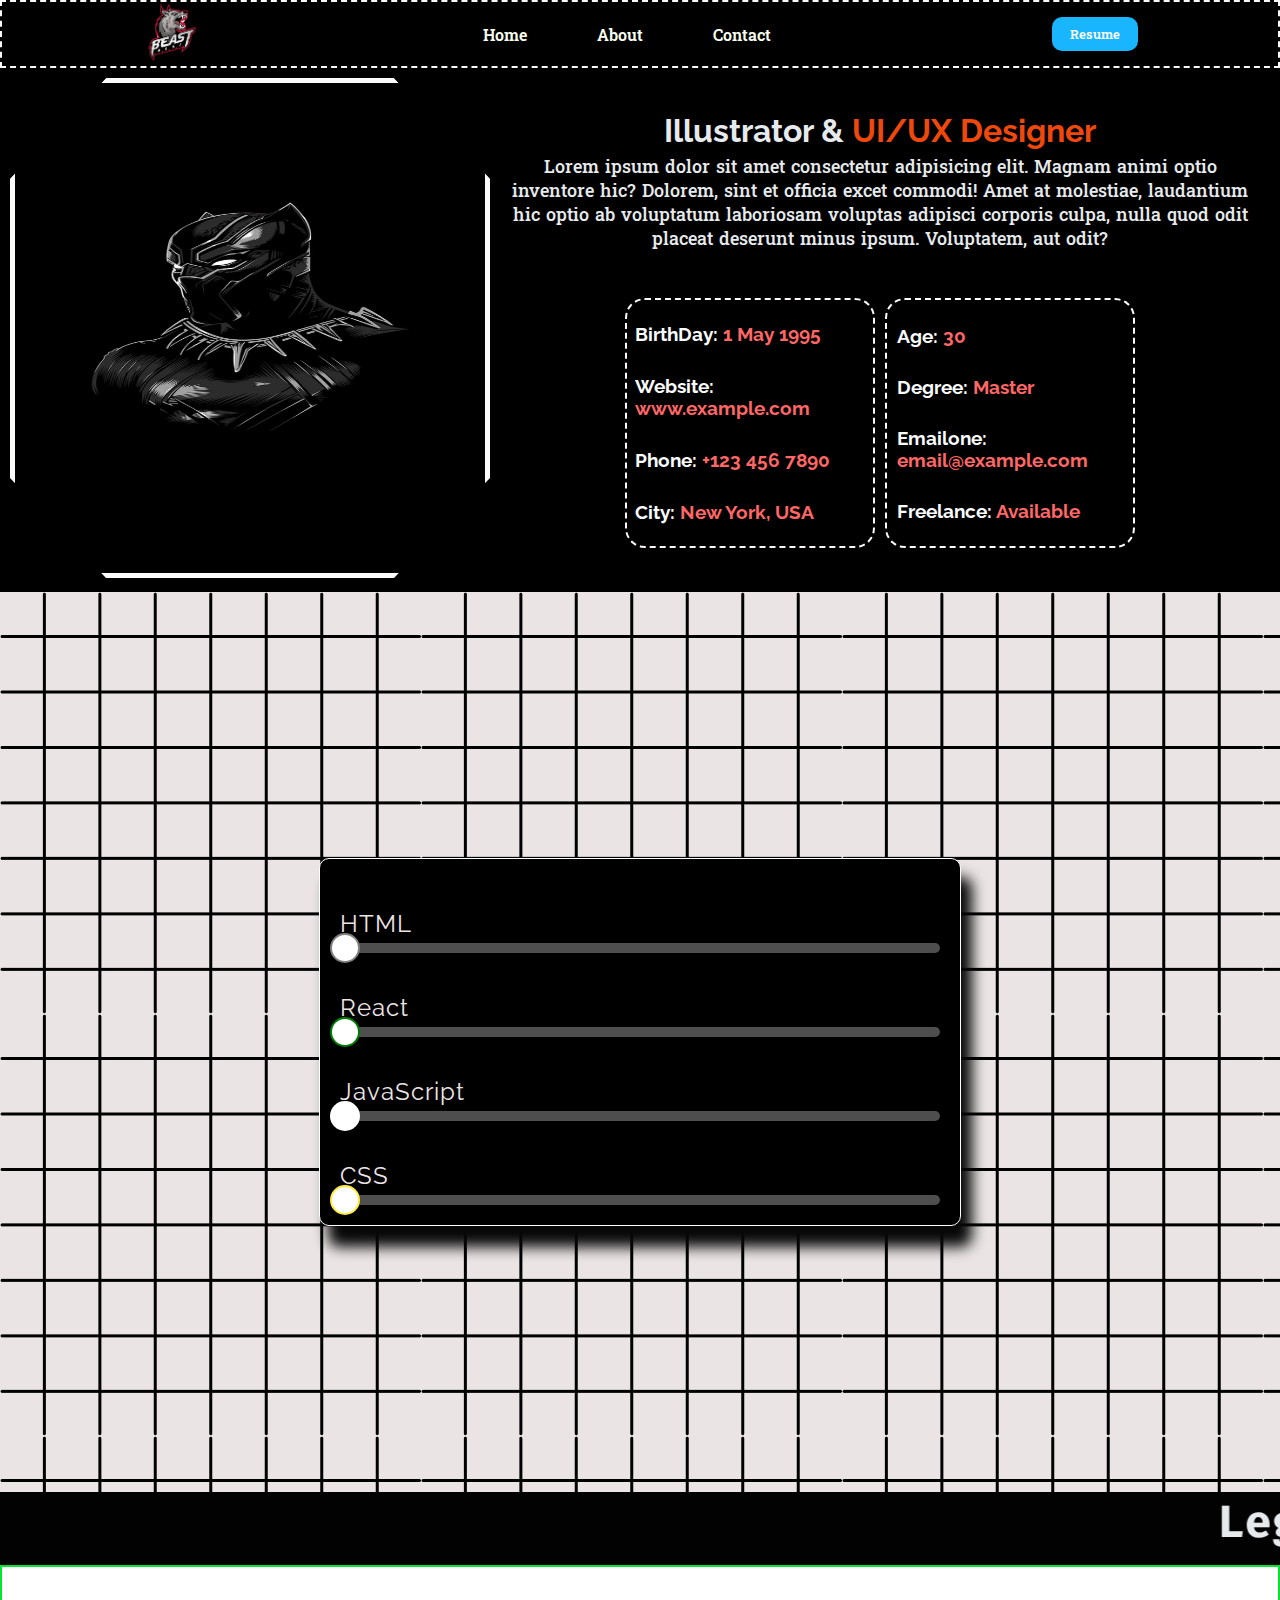
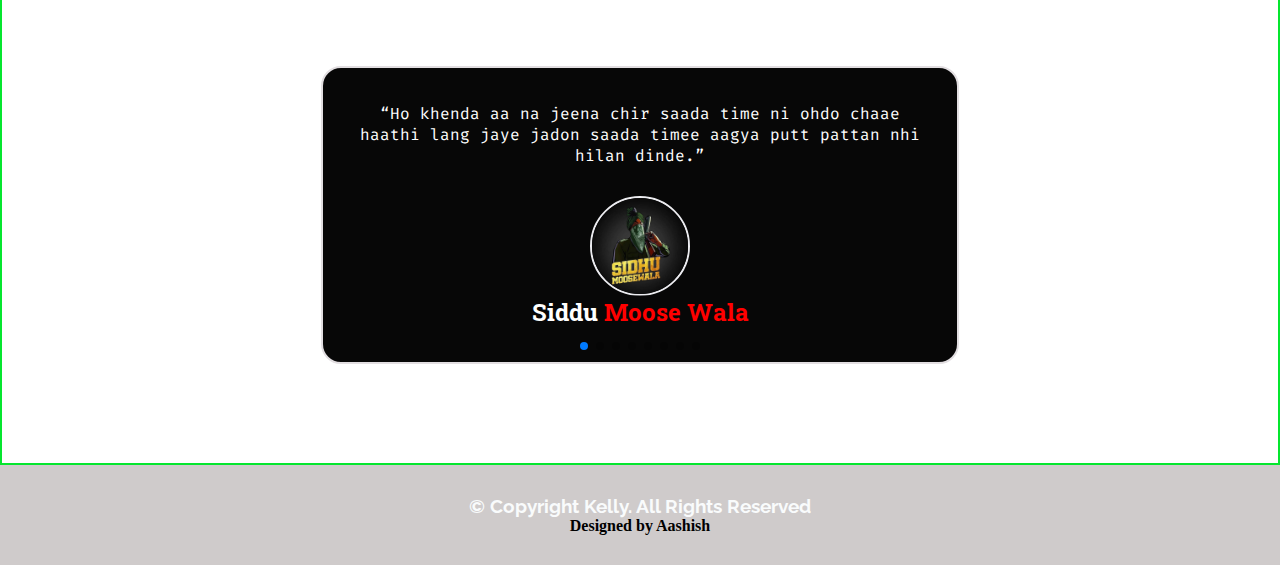
==== commit 7a1c316f: "Contact UI" ====
--- a/About/index.html
+++ b/About/index.html
@@ -6,7 +6,10 @@
     <meta name="viewport" content="width=device-width, initial-scale=1.0">
     <title>Document</title>
     <link rel="stylesheet" href="style.css">
-    <link rel="stylesheet" href="https://cdnjs.cloudflare.com/ajax/libs/font-awesome/6.1.1/css/all.min.css">
+    <link
+      rel="stylesheet"
+      href="https://cdn.jsdelivr.net/npm/swiper@8/swiper-bundle.min.css"
+    />
     <link href="https://fonts.googleapis.com/css2?family=Aboreto&family=Explora&family=Fira+Code:wght@300&family=Golos+Text:wght@500&family=Julee&family=Lobster&family=Raleway:wght@300&family=Roboto+Slab:wght@300&family=Space+Mono&display=swap" rel="stylesheet">
 </head>
 <body>
--- a/About/style.css
+++ b/About/style.css
@@ -66,7 +66,7 @@
 /* Section 2  */
 
 .sec2main{
-  border: 3px solid red;
+  /* border: 3px solid red; */
   display: flex;
 justify-content:center;
 padding: 10px;
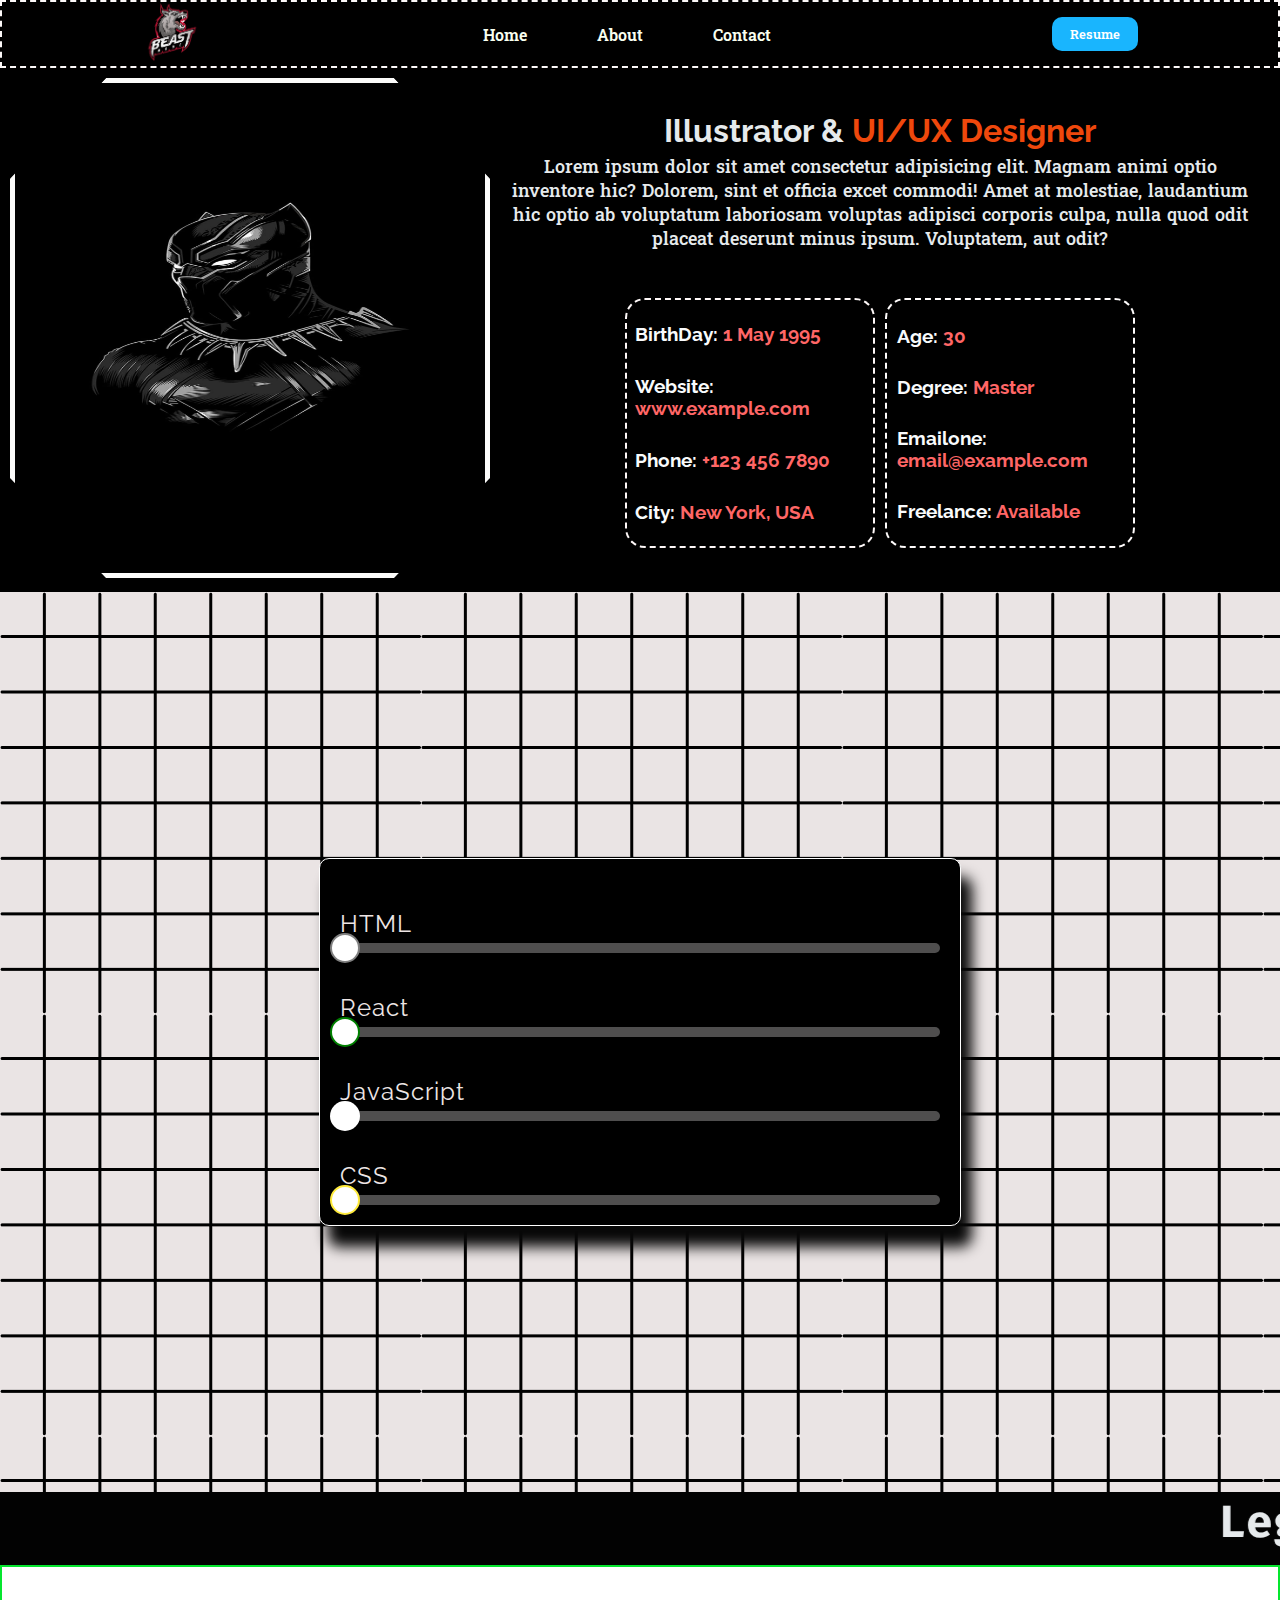
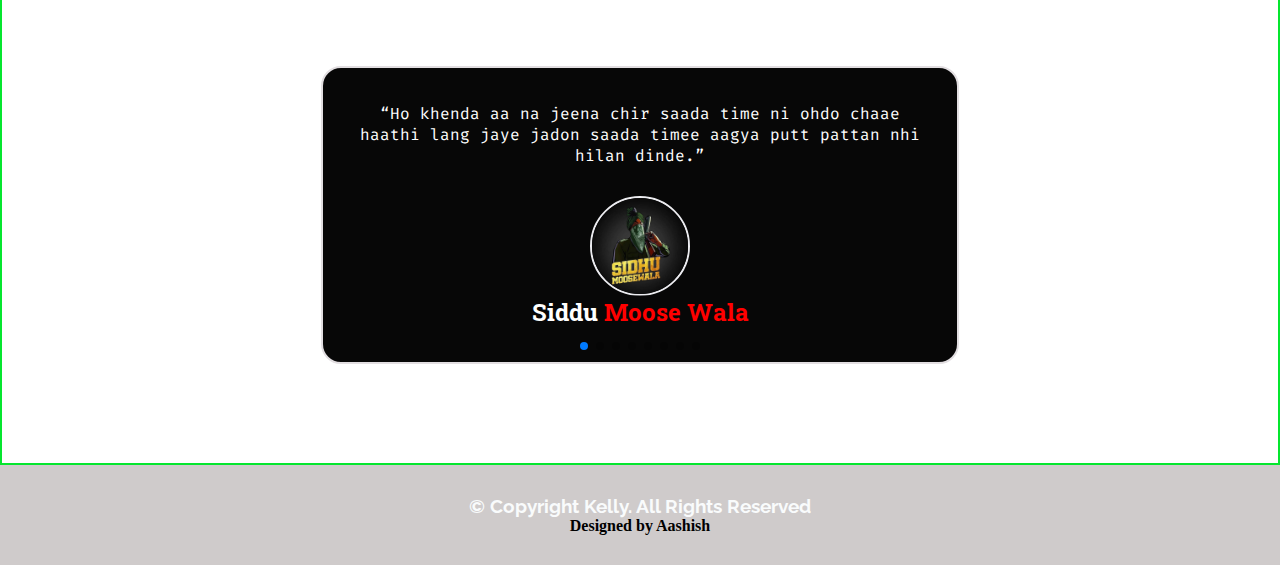
==== commit 401aef92: "All page link" ====
--- a/About/index.html
+++ b/About/index.html
@@ -23,8 +23,8 @@
               />
             </div>
             <ul id="navul">
-              <li><a href="../index.html"> Home</a></li>
-              <li><a href="/">About</a></li>
+              <li><a href="../Home/index.html"> Home</a></li>
+              <li><a href=" ">About</a></li>
               <li><a href="../Contact/index.html">Contact</a></li>
             </ul>
     
--- a/About/style.css
+++ b/About/style.css
@@ -54,14 +54,12 @@
 }
 
 .btn_resume:hover{
-  background: #e6eaec;
-  color: #010101;
-  transform: scale(1.1)
-}
- a:hover{
-  color:#19B5FE;
-  text-decoration: none;
-}
+  background: #000;
+  border: 1px solid #ffff;
+  color: #ffff;
+  transform: scale(0.9);
+}
+
 
 /* Section 2  */
 
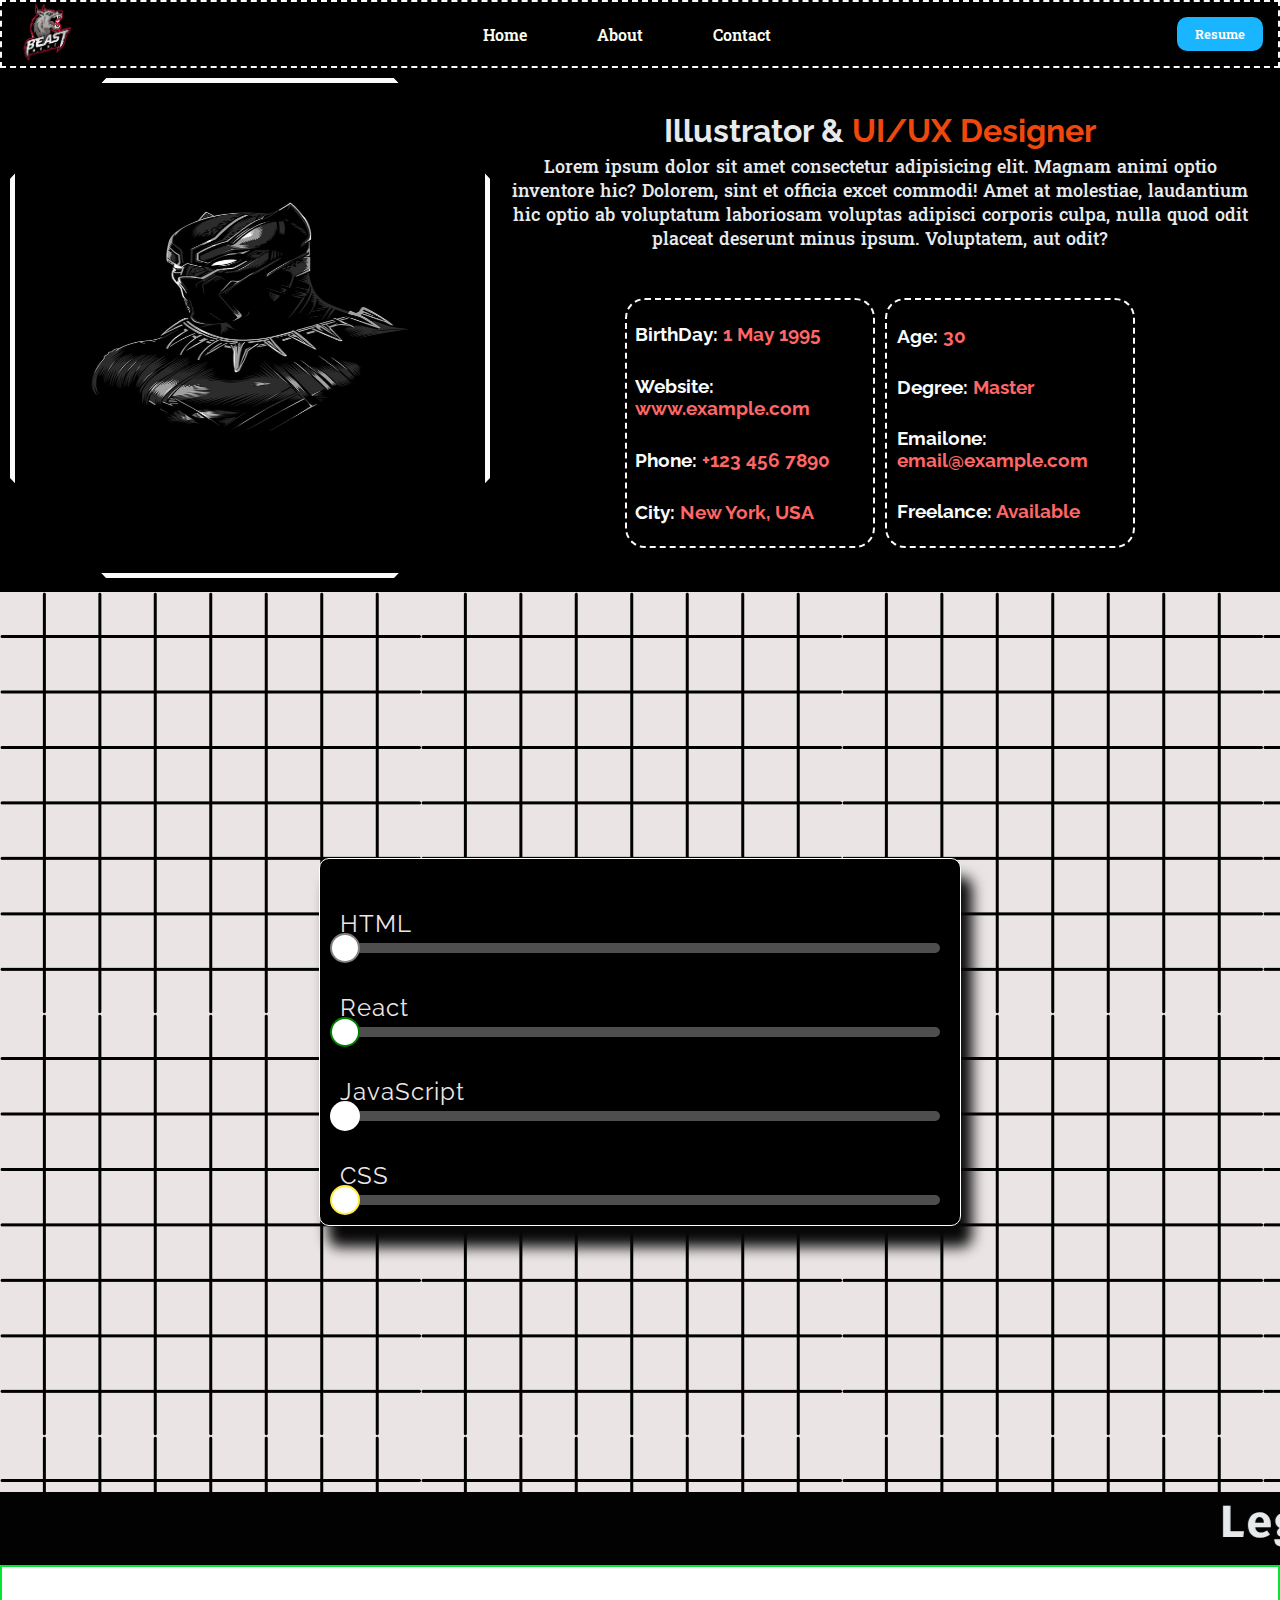
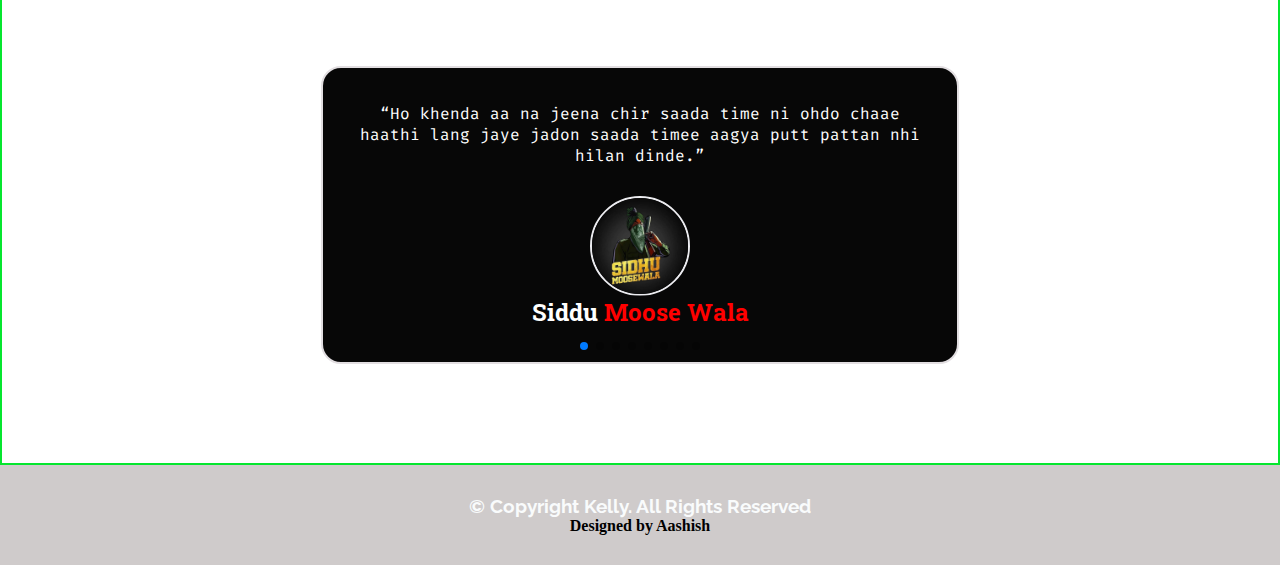
==== commit af222215: "Completed" ====
--- a/About/index.html
+++ b/About/index.html
@@ -16,14 +16,16 @@
     <div class="main">
         <nav id="navbar">
             <div>
+              <a href="../index.html">
               <img
                 width="60px"
                 src="./img/wlf_logo-2-removebg-preview.png"
-                alt=""
+                alt="logo"
               />
+            </a>
             </div>
             <ul id="navul">
-              <li><a href="../Home/index.html"> Home</a></li>
+              <li><a href="../index.html"> Home</a></li>
               <li><a href=" ">About</a></li>
               <li><a href="../Contact/index.html">Contact</a></li>
             </ul>
--- a/About/style.css
+++ b/About/style.css
@@ -6,7 +6,8 @@
 nav{
     display: flex;
     border: 2px dashed rgb(252, 248, 248);
-    justify-content: space-around;
+    justify-content: space-between;
+    padding: 0px 15px;
     align-items: center;
     background: #000;
     
@@ -308,9 +309,7 @@
   border: 2px solid rgb(5, 230, 46);
   display: flex;
   align-items: center;
- /* background-image: url(./img/3d-render-grunge-room-with-smoky-atmosphere-spotlight.jpg);
- background-size: cover;
- background-repeat: no-repeat; */
+
  
 }
 q{
@@ -386,15 +385,10 @@
         /* flex-direction: column; */
         justify-content: center;
         align-items: center;
-       
         height:400px ;
-       
        }
        .swiper-slide{
-      
         border: 4px solid yellow;
-        
-      
        }
        .swiper{
        display: block;
@@ -407,6 +401,27 @@
         width: 80%;
         height: 80%;
       }
+      q{
+        font-size: 14px;
+      }
+      #navbtn{
+        cursor: pointer;
+      }
+      .newdivdata{
+        background: red;
+        height: 40px;
+        text-align: center;
+       
+
+        
+      }
+      .ul1 li{
+        padding: 8px 0px;
+        display: flex;
+        justify-content: space-around;
+        width: 100%;
+        
+      }
       
     
 }